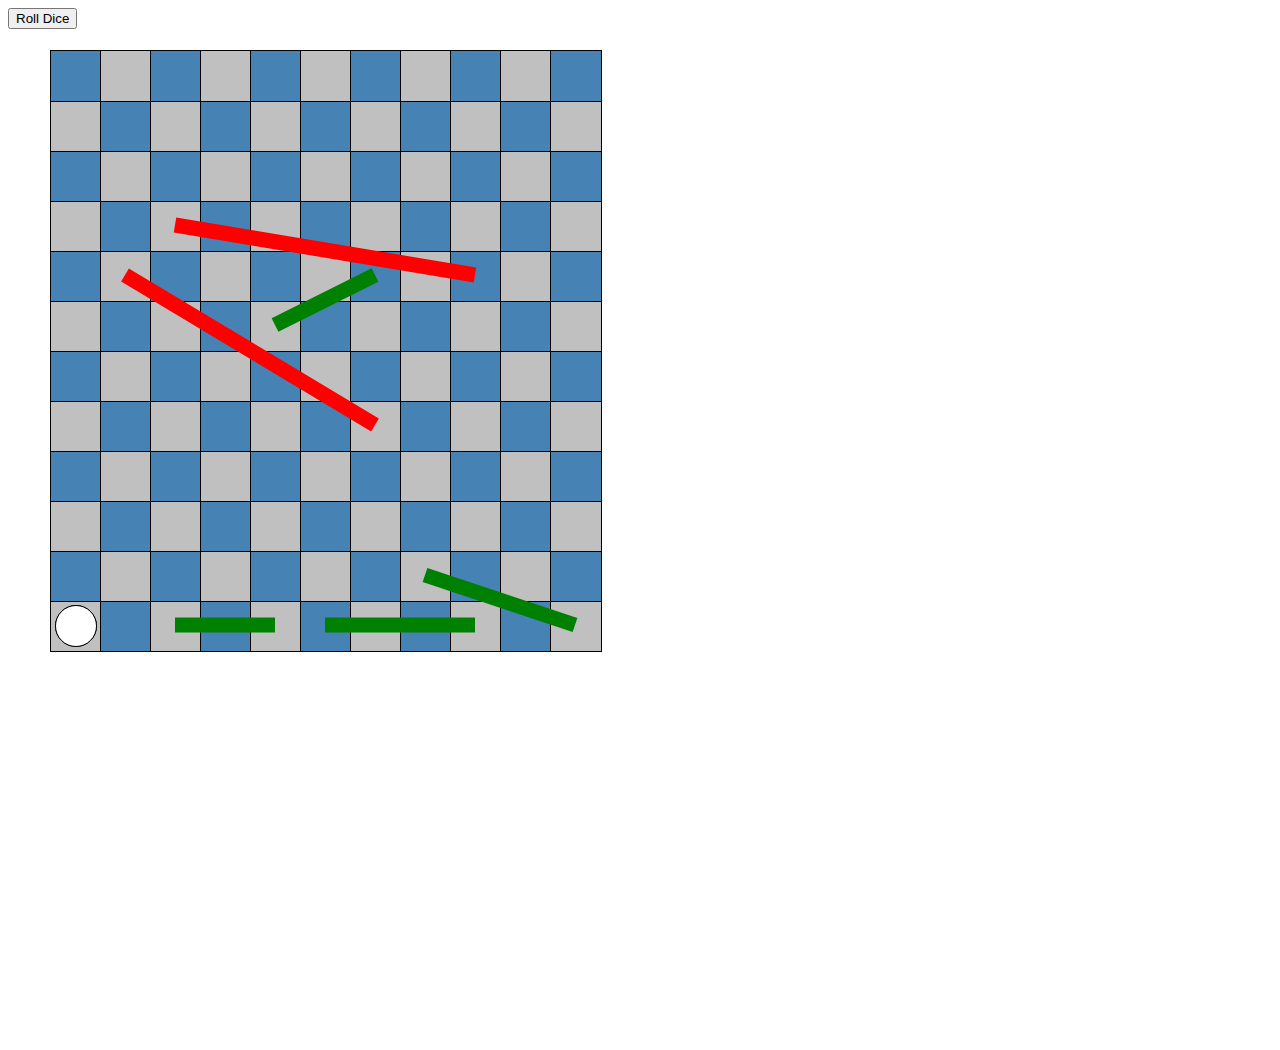
==== index.html @ eba94399 "first commit" ====
<!DOCTYPE html>
<html lang="en">
<head>
    <meta charset="UTF-8">
    <meta name="viewport" content="width=device-width, initial-scale=1.0">
    <title>Document</title>
    <link rel="stylesheet" href="style.css">
    
</head>
<body>
    <button onclick=rollDice()>Roll Dice</button>
<div id=board>
  
</div>
<canvas id=canvas width="1000" height="1000"></canvas>


<script src="index.js"></script>
</body>
</html>
---- style.css ----
#board {
    position: absolute;
    top: 50px;
    left: 50px;
  }
  .square {
    position: absolute;
    width: 50px;
    height: 50px;
    background-color: sandybrown;
    border: 1px solid;
  }
  
  #canvas {
    position: absolute;
    top: 50px;
    left: 50px;
    
    /*top: 100px;
    left: 100px;*/
  }
  
  .player {
    position: absolute;
    height: 40px;
    width: 40px;
    border-radius: 50%;
    border: 1px solid;
  }
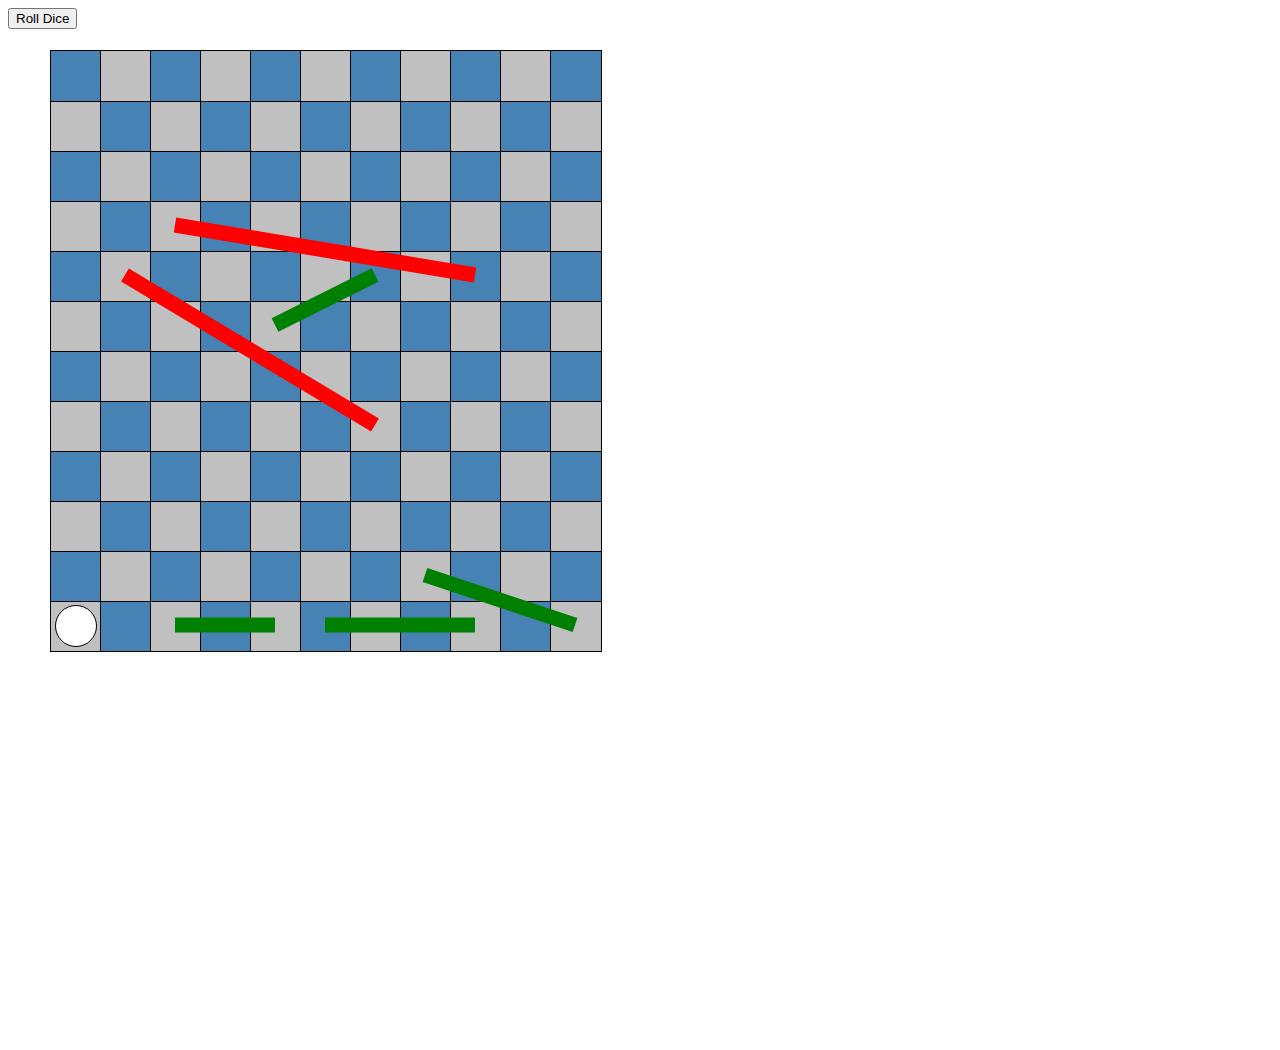
==== commit 8d4beaf6: "quase tudo feito" ====
--- a/index.html
+++ b/index.html
@@ -3,7 +3,7 @@
 <head>
     <meta charset="UTF-8">
     <meta name="viewport" content="width=device-width, initial-scale=1.0">
-    <title>Document</title>
+    <title>Glória sem Glória</title>
     <link rel="stylesheet" href="style.css">
     
 </head>
